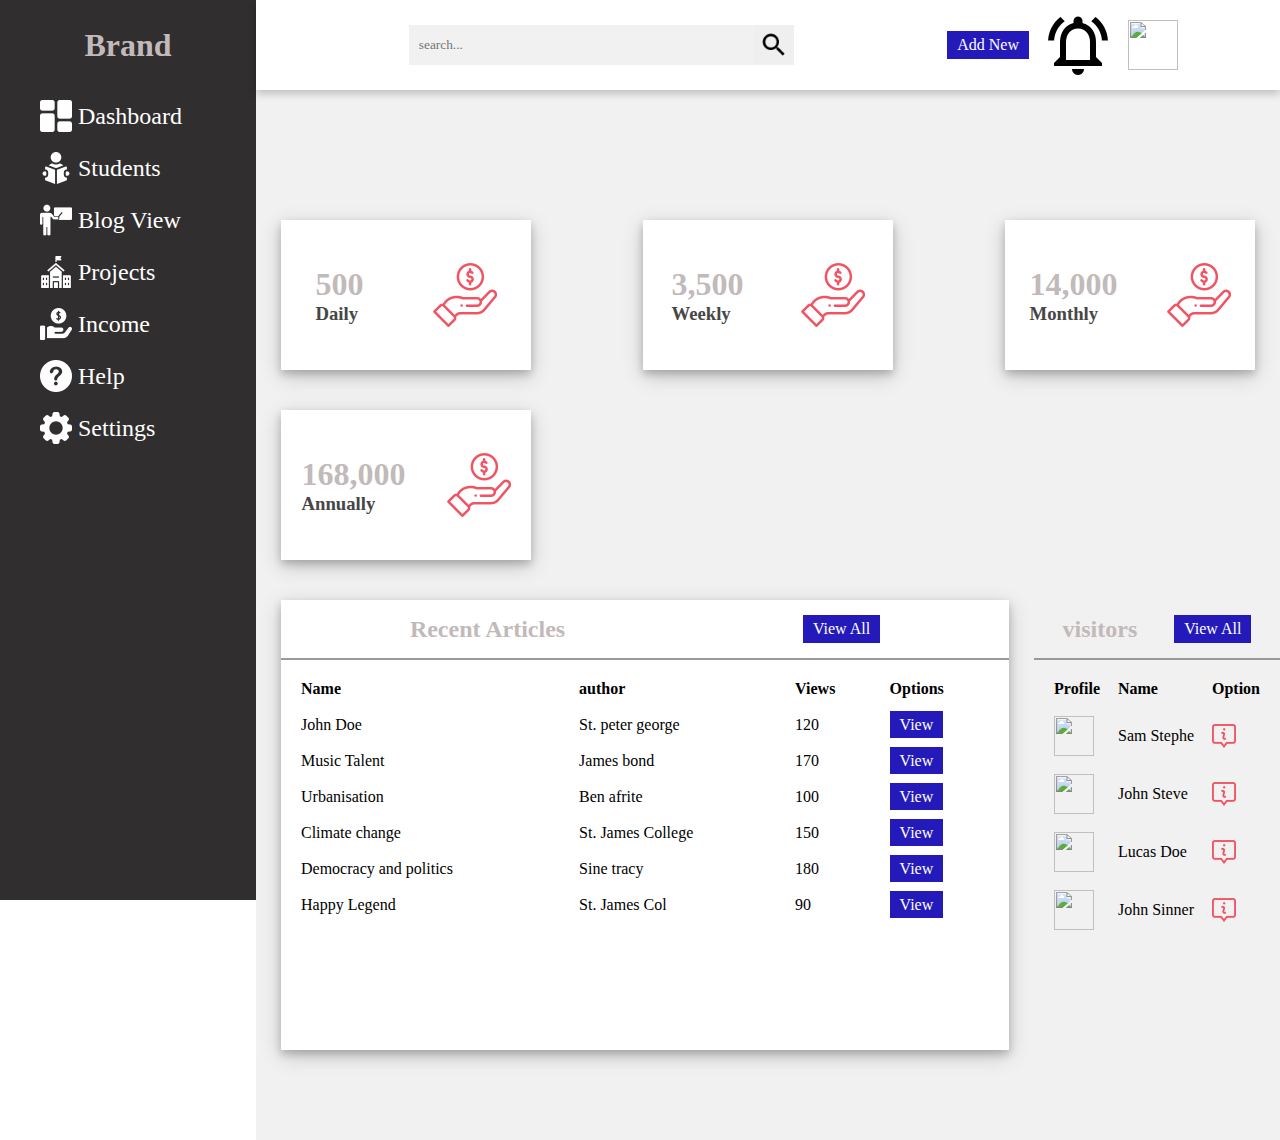
==== dashboard.html @ a4680c42 "Add files via upload" ====
<html>
    <head>
        <meta charset="uft-8">
        <meta name="viewport" content="width=device-width ,initial-scale=1.0">
        <meta author="kevin" content="My blog page">
        <title>My brand</title>
        <link rel="stylesheet" href="dashboard.css">
        <script src="https://kit.fontawesome.com/ac26e30a51.js" crossorigin="anonymous"></script>
    </head>
    <body>
        <div class="side-menu">
            <div class="brand-name">
                <h1>Brand</h1>
            </div>
            <ul>
                <li><img src="dashboard (2).png" alt="">&nbsp;<span>Dashboard</span> </li>
                <li><img src="reading-book (1).png" alt="">&nbsp;<span> Students</span> </li>
                <li><img src="teacher2.png" alt="">&nbsp;<span> Blog View</span> </li>
                <li><img src="school.png" alt="">&nbsp; <span>Projects</span> </li>
                <li><img src="payment.png" alt="">&nbsp;<span>Income</span>  </li>
                <li><img src="help-web-button.png" alt="">&nbsp;<span>Help</span>  </li>
                <li><img src="settings.png" alt="">&nbsp;<span>Settings</span>  </li>
            </ul>
        </div>
        <div class="container">
            <div class="header">
                <div class="nav">
                    <div class="search">
                        <input type="text" placeholder="search..."></input>
                            <button type="submit"><img src="search.png" alt=""></button>
                    </div>
                    <div class="user">
                        <a href="#" class="btn">Add New</a>
                        <img src="notifications.png" alt="">
                        <div class="img-case">
                            <img src="user.png" alt="">
                        </div>
                    </div>
                </div> 
            </div>
            <div class="content">
                <div class="cards">
                    <div class="card">
                        <div class="box">
                            <h1>500</h1>
                            <h3>Daily</h3>
                        </div>
                        <div class="icon-case">
                            <img src="income.png" alt="">
                        </div>
                    </div>
                    <div class="card">
                        <div class="box">
                            <h1>3,500</h1>
                            <h3>Weekly</h3>
                        </div>
                        <div class="icon-case">
                            <img src="income.png" alt="">
                        </div>
                    </div>
                    <div class="card">
                        <div class="box">
                            <h1>14,000</h1>
                            <h3>Monthly</h3>
                        </div>
                        <div class="icon-case">
                            <img src="income.png" alt="">
                        </div>
                    </div>
                    <div class="card">
                        <div class="box">
                            <h1>168,000</h1>
                            <h3>Annually</h3>
                        </div>
                        <div class="icon-case">
                            <img src="income.png" alt="">
                        </div>
                    </div>
                </div>
                <div class="content-2">
                <div class="recent-payments"> 
                    <div class="title">
                        <h2>Recent Articles</h2>
                        <a href="#" class="btn">View All</a>
                    </div>
                    <table>
                        <tr>
                            <th>Name</th>
                            <th>author</th>
                            <th>Views</th>
                            <th>Options</th>
                        </tr>
                        <tr>
                            <td>John Doe</td>
                            <td>St. peter george</td>
                            <td>120</td>
                            <td><a href="#" class="btn">View</a></td>
                        </tr>
                        <tr>
                            <td>Music Talent</td>
                            <td>James bond</td>
                            <td>170</td>
                            <td><a href="#" class="btn">View</a></td>
                        </tr>
                        <tr>
                            <td>Urbanisation</td>
                            <td>Ben afrite</td>
                            <td>100</td>
                            <td><a href="#" class="btn">View</a></td>
                        </tr>
                        <tr>
                            <td>Climate change</td>
                            <td>St. James College</td>
                            <td>150</td>
                            <td><a href="#" class="btn">View</a></td>
                        </tr>
                        <tr>
                            <td>Democracy and politics</td>
                            <td>Sine tracy</td>
                            <td>180</td>
                            <td><a href="#" class="btn">View</a></td>
                        </tr>
                        <tr>
                            <td>Happy Legend </td>
                            <td>St. James Col</td>
                            <td>90</td>
                            <td><a href="#" class="btn">View</a></td>
                        </tr>
                    </table>
                </div>
                    <div class="new-student">
                        <div class="title">
                            <h2>visitors</h2>
                            <a href="#" class="btn">View All</a>
                        </div>
                        <table>
                            <tr>
                                <th>Profile</th>
                                <th>Name</th>
                                <th>Option</th>
                            </tr>
                            <tr>
                                <td><img src="user.png" style="width: 40px" alt=""></td>
                                <td>Sam Stephe</td>
                                <td><img src="info.png" alt=""></td>
                            </tr>
                            <tr>
                                <td><img src="user.png"style="width: 40px" alt=""></td>
                                <td>John Steve </td>
                                <td><img src="info.png" alt=""></td>
                            </tr>
                            <tr>
                                <td><img src="user.png"style="width: 40px" alt=""></td>
                                <td>Lucas Doe</td>
                                <td><img src="info.png" alt=""></td>
                            </tr>
                            <tr>
                                <td><img src="user.png"style="width: 40px" alt=""></td>
                                <td>John Sinner</td>
                                <td><img src="info.png" alt=""></td>
                            </tr>   
                        </table>
                    </div>
                </div>
            </div>
        </div>
        
    </body>
    </html>
---- dashboard.css ----
*{
  margin: 0;
  padding: 0;
  box-sizing: border-box;
  font-family: 'Poppins','sans-serif';
}
body{
  min-height: 100vh;
}
a{
  text-decoration: none;
}
li{
  list-style: none;
}
h1,h2{
  color: rgb(194, 186, 186);
}
h3{
  color: rgb(71, 70, 70);
}
.btn{
  background: #241ab9;
  color:white;
  padding:5px 10px ;
  text-align: center;
}
.btn:hover{
  color:#f05462;
  background: white;
  padding: 3px 8px;
  border: 2px solid #f05462;
}
.title{
  display: flex;
  align-items: center;
  justify-content: space-around;
  padding: 15px 10px;
  border-bottom: 2px solid #999;
}
table{
  padding: 10px;
}
th,td{
  text-align: left;
  padding: 8px;
}
.side-menu{
  position: fixed;
  background: #302e2e;
  width: 20vw;
  min-height: 100vh;
  display: flex;
  flex-direction: column;

}
.side-menu .brand-name{
  height: 10vh;
  display:flex;
  align-items: center;
  justify-content: center;

}
.side-menu li{
  font-size: 24px;
  padding: 10px 40px;
  color: white;
  display: flex;
  align-items: center;
}
.side-menu li:hover{
  background: white;
  color: #f05462;  

}
.container{
  position:absolute;
  right: 0;
  width:80vw;
  height: 100vh;
  background: #f1f1f1;
}
.container .header{
  top:0;
  right:0;
  width: 80vw;
  height: 10vh;
  background: white;
  display: flex;
  align-items: center;
  justify-items: center;
  box-shadow: 0 4px 8px 0 rgba(0, 0, 0, 0.2);
  z-index: 1;
}
.container .header .nav{
  width: 90%;
  display: flex;
  align-items: center;
}
.container .header .nav .search{
  flex: 3;
  display: flex;
  justify-content: center;
}
.container .header .nav .search input[type=text]{
  border: none;
  background: #f1f1f1;
  padding:10px;
  width: 50%;
}
.container .header .nav .search button{
  width: 40px;
  height: 40px;
  border: none;
  display: flex;
  align-items: center;
  justify-content: center;
}
.container .header .nav .search button img{
  width: 30px;
  height: 30px;
} 
.container .header .nav .user {
  flex: 1;
  display: flex ;
  justify-content: space-between;
  align-items: center;
}
.container .header .nav .user .img{
  width: 40px;
  height: 40px;
}
.container .header .nav .user .img-case{
  position: relative;
  width: 50px;
  height: 50px;
}
.container .header .nav .user .img-case img{
  position: absolute;
  top:0px;
  left: 0px;
  height: 100%;
  width: 100%;
} 
.container .content{
  position: relative;
  margin-top: 10vh;
  min-height: 90vh;
  background: #f1f1f1;
}
.container .content .cards{
  padding: 20px 15px;
  display: flex;
  align-items: center;
  justify-content: space-between;
  flex-wrap: wrap;
}
.container .content .cards .card{
  width: 250px;
  height:150px;
  background: white;
  margin: 20px 10px;
  display: flex;
  align-items: center;
  justify-content: space-around;
  box-shadow: 0 4px 8px 0 rgba(0, 0, 0, 0.2), 0 6px 20px 0 rgba(0, 0, 0, 0.19);
}
.container .content .content-2{
  min-height: 60vh;
  display: flex;
  justify-content: space-around;
  align-items: flex-start;
  flex-wrap: wrap;
}
.container .content .content-2 .recent-payments {
  min-height: 50vh;
  flex: 5;
  background: white;
  margin: 0 25px 25px 25px;
  box-shadow: 0 4px 8px 0 rgba(0, 0, 0, 0.2), 0 6px 20px 0 rgba(0, 0, 0, 0.19);
  display: flex;
  flex-direction: column;
}

.container .content .content-2 .new-students {
  flex:2;
  background: white;
  min-height: 50vh;
  margin: 0 25px;
  box-shadow: 0 4px 8px 0 rgba(0, 0, 0, 0.2), 0 6px 20px 0 rgba(0, 0, 0, 0.19);
  display: flex;
  flex-direction: column;
}
.container .content .content-2 .new-students table td:nth-child(2){
  width: 40px;
  height: 40vh;
}
@media screen and (max-width:1050px){
  .side-menu li{
    font-size: 18px;
  }
}
@media screen and (max-width:940px){
  .side-menu li span{
    display: none;
  }
  .side-menu{
    align-items: center;
  }
  .side-menu li img{
    width: 40px;
    height: 40px;
  }
  .side-menu li:hover{
    background: #f05462;
    padding: 8px;
    border: 2px solid white;
  }
}
@media screen and (max-width:536px) {
  .brand-name h1{
    font: size 16px;
  }
  .container .content .cards{
    justify-items: center;
  }
  .side-menu li img{
    width: 30px;
    height: 30px;
  }
  .container .content .content-2 .recent-payments table th:nth-child(2),
  .container .content .content-2 .recent-payments table th:nth-child(2){
    display: none;
  }
}
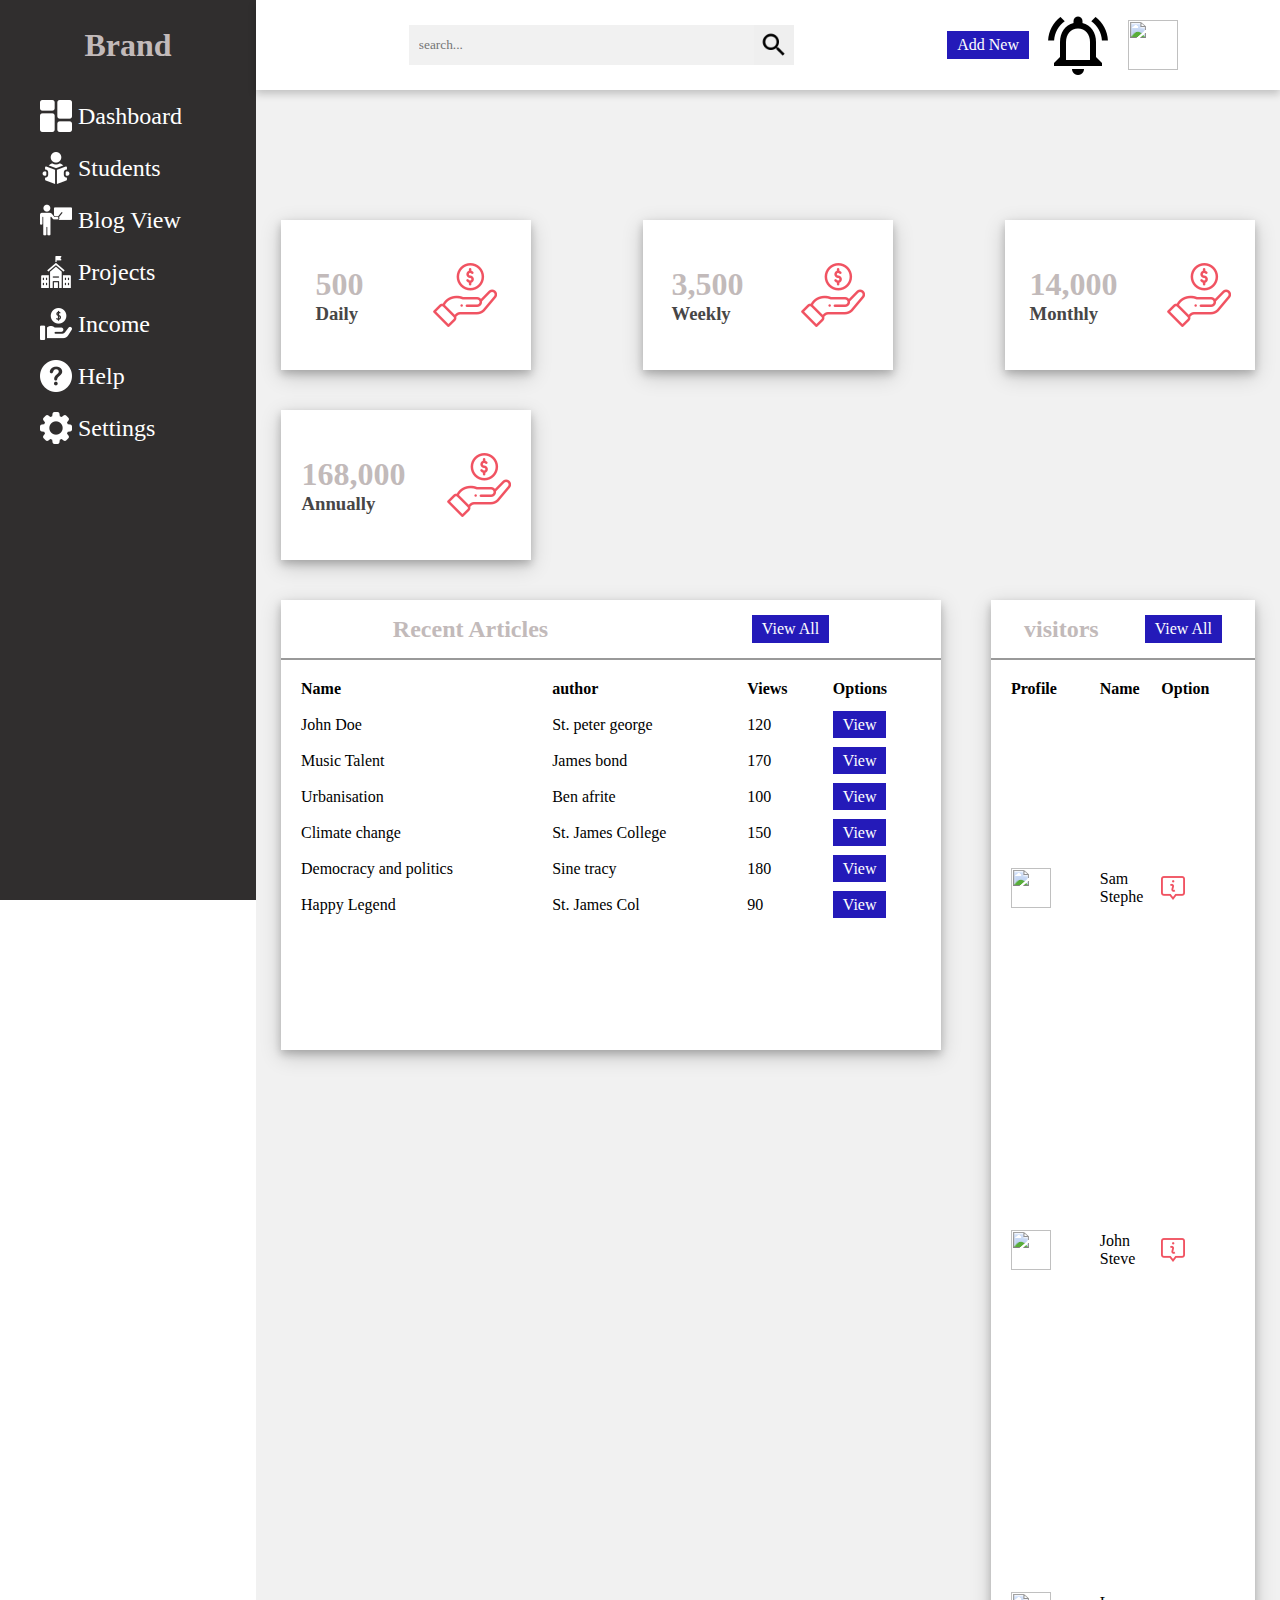
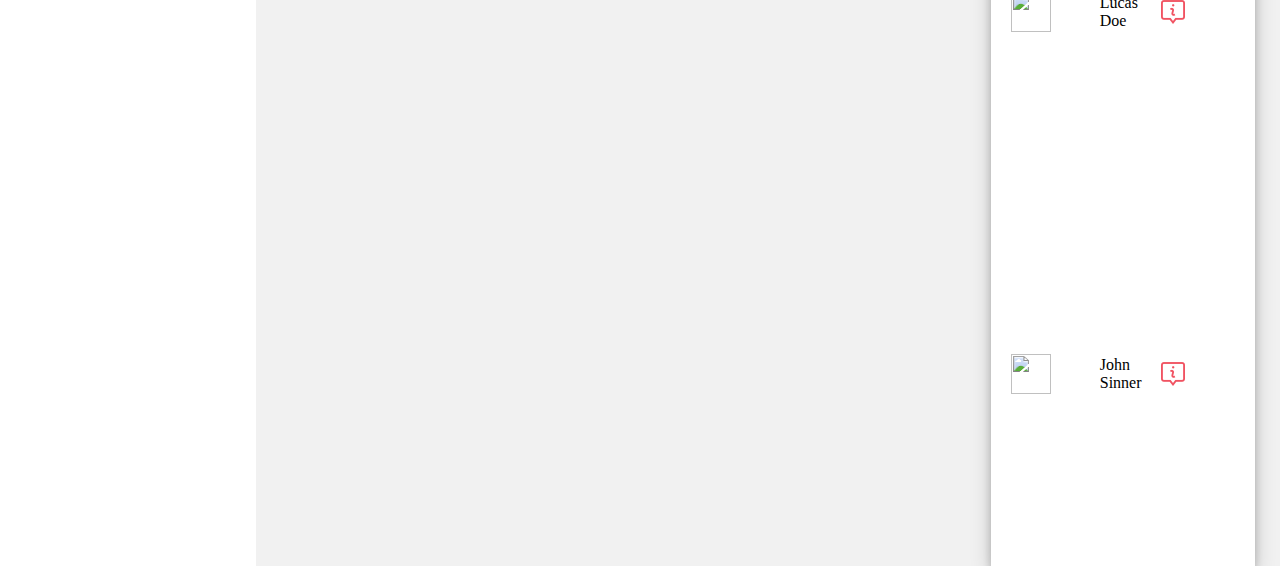
==== commit 863115bc: "Update dashboard.html" ====
--- a/dashboard.html
+++ b/dashboard.html
@@ -128,7 +128,7 @@
                         </tr>
                     </table>
                 </div>
-                    <div class="new-student">
+                    <div class="new-students">
                         <div class="title">
                             <h2>visitors</h2>
                             <a href="#" class="btn">View All</a>
@@ -166,4 +166,4 @@
         </div>
         
     </body>
-    </html>+    </html>
